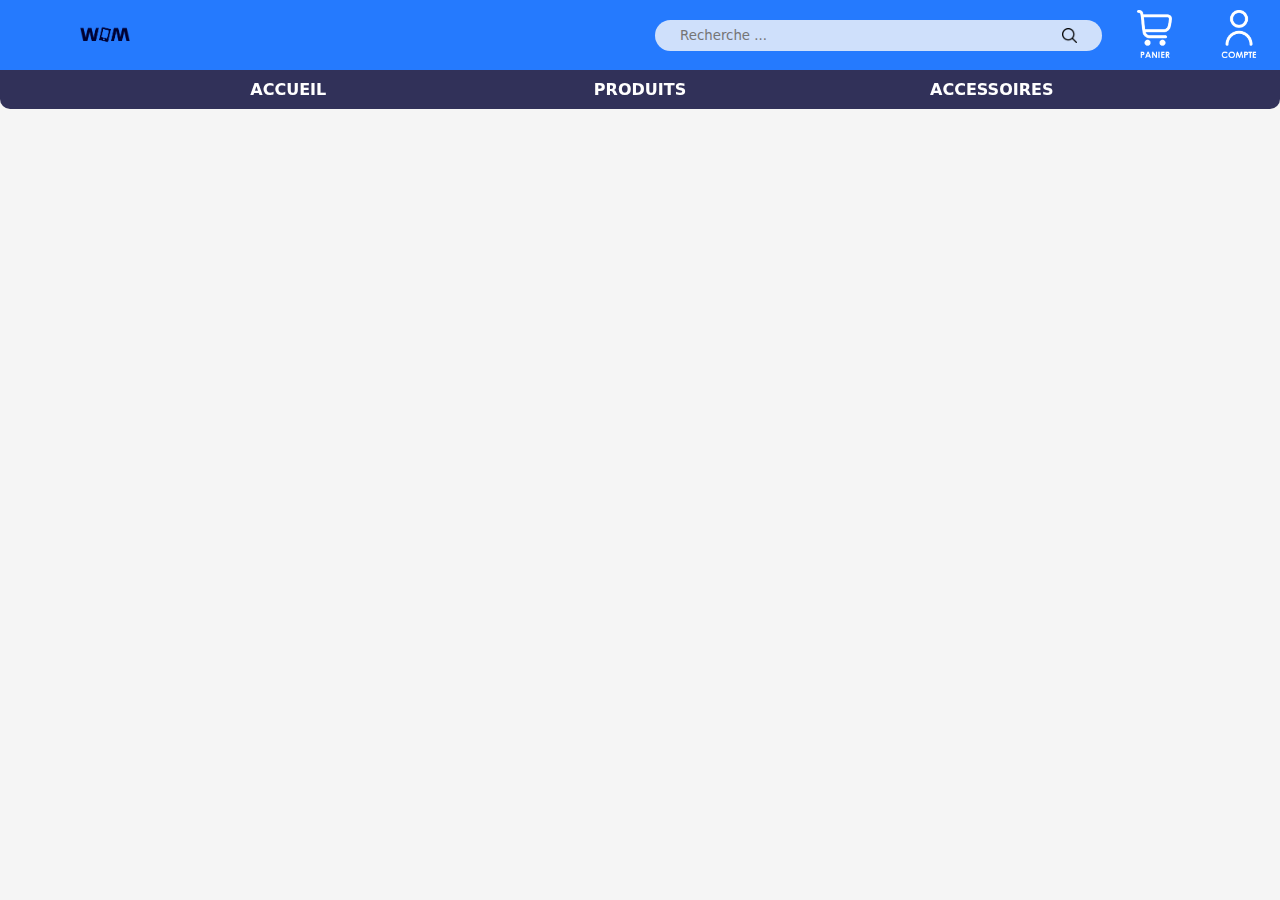
==== index.html @ 444b0772 "Ajout du header sur la page index.html et du CSS" ====
<!DOCTYPE html>
<html lang="fr-FR" dir="ltr">
    <head>
        <title>Wireless Market</title>
        <meta name="description" content="Wireless Market, le meilleur vendeur de smartphone">
        <meta charset="utf-8">
        <meta name="viewport" content="width=device-width, initial-scale=1.0">
        <link rel="icon" href="image/logo.png">
        <link rel="stylesheet" href="css/style.css">
    </head>

    <body>
        <header>
            <a href="index.html" id="headerLogoLink">
                <img src="image/logo.png" alt="Logo" id="headerLogo">
            </a>

            <div id="headerSearchDiv">
                <form action="recherche.php" method="get" id="headerSearch">
                    <input type="search" name="search" id="search" maxlength="200" placeholder="Recherche ...">
                    <input type="image" src="image/search.png" alt="recherche" height="15" id="searchIcon">
                </form>
            </div>
            

            <a href="html/cart.html" id="headerCartLink">
                <img src="image/cart.png" alt="Panier" id="headerCartIcon">
            </a>

            <a href="" id="headerAccountLink">
                <img src="image/account.png" alt="Compte" id="headerAccountIcon">
            </a>
        </header>

        <nav>
            <a href="index.html">ACCUEIL</a>
            <a href="html/products.html">PRODUITS</a>
            <a href="html/products.html#accessoiresTitle">ACCESSOIRES</a>
        </nav>

    </body>
</html>
---- css/style.css ----
:root {
    --bleu1 : rgb(0, 100, 255);
    --bleu2 : rgb(0, 0, 50);
}

* {
    font-family: system-ui, -apple-system, BlinkMacSystemFont, 'Segoe UI', Roboto, Oxygen, Ubuntu, Cantarell, 'Open Sans', 'Helvetica Neue', sans-serif;
    margin: 0;
    padding: 0;
}

body {
    display: flex;
    flex-wrap: wrap;
    justify-content: center;
    margin: auto;
    background-color: rgb(245, 245, 245);
}



/* CSS pour le header •••••••••••••••••••••••••••••••••••••••••••••••••••••••••••••••••••••••••••••••••••••••••••••••••••• */


header {
    width: 100%;
    padding: 10px;
    display: flex;
    flex-wrap: wrap;
    justify-content: space-between;
    align-items: center;
    background-color: rgba(0, 100, 255, 0.85);
}

#headerLogoLink {
    width: 15%;
    display: flex;
    justify-content: center;
    align-items: center;
}
#headerLogo {
    width: 50px;
    height: auto;
}
#headerLogo:hover {
    filter: brightness(1.5);
    transition: 0.25s;
}
#headerLogo:active {
    transform: scale(0.95);
    transition: 0.25s;
}

#headerSearchDiv {
    width: 70%;
    height: 100%;
    display: flex;
    justify-content: right;
    align-items: center;
}
#headerSearch {
    height: 50%;
    width: 50%;
    padding: 3px;
    display: flex;
    justify-content: space-between;
    align-items: center;
    background-color: rgba(250, 250, 250, 0.8);
    border-radius: 30px;
}
#headerSearch #search {
    height: 100%;
    width: 80%;
    margin: 0 5% 0 5%;
    border: none;
    background-color: rgba(250, 250, 250, 0);
}
#headerSearch #searchIcon {
    height: 15px;
    width: auto;
    margin: 0 5% 0 5%;
}
#headerSearch #searchIcon:active {
    transform: scale(0.8);
    transition: 0.25s;
}

#headerCartLink{
    width: 5%;
    display: flex;
    justify-content: center;
    align-items: center;
}
#headerCartIcon {
    width: 50px;
    height: auto;
}
#headerCartIcon:active {
    transform: scale(0.95);
    transition: 0.25s;
}

#headerAccountLink {
    width: 5%;
    display: flex;
    justify-content: center;
    align-items: center;
}
#headerAccountIcon {
    width: 50px;
    height: auto;
}
#headerAccountIcon:active {
    transform: scale(0.95);
    transition: 0.25s;
}

nav {
    width: 100%;
    padding: 5px;
    margin-bottom: 50px;
    display: flex;
    flex-wrap: wrap;
    justify-content: space-evenly;
    align-items: center;
    font-weight: bold;
    background-color: rgba(0, 0, 50, 0.80);
    border-radius: 0px 0px 10px 10px;
    backdrop-filter: blur(25px);
    position: sticky;
    top: 0;
    z-index: 50;
}
nav a {
    width: 10%;
    padding: 5px;
    color: white;
    text-align: center;
    text-decoration: none;
    border-radius: 10px;
}
nav a:hover {
    background-color: var(--bleu1);
    transition: 0.25s;
}
nav a:active {
    background-color: rgb(0, 80, 200);
    transform: scale(0.95);
    transition: 0.25s;
}
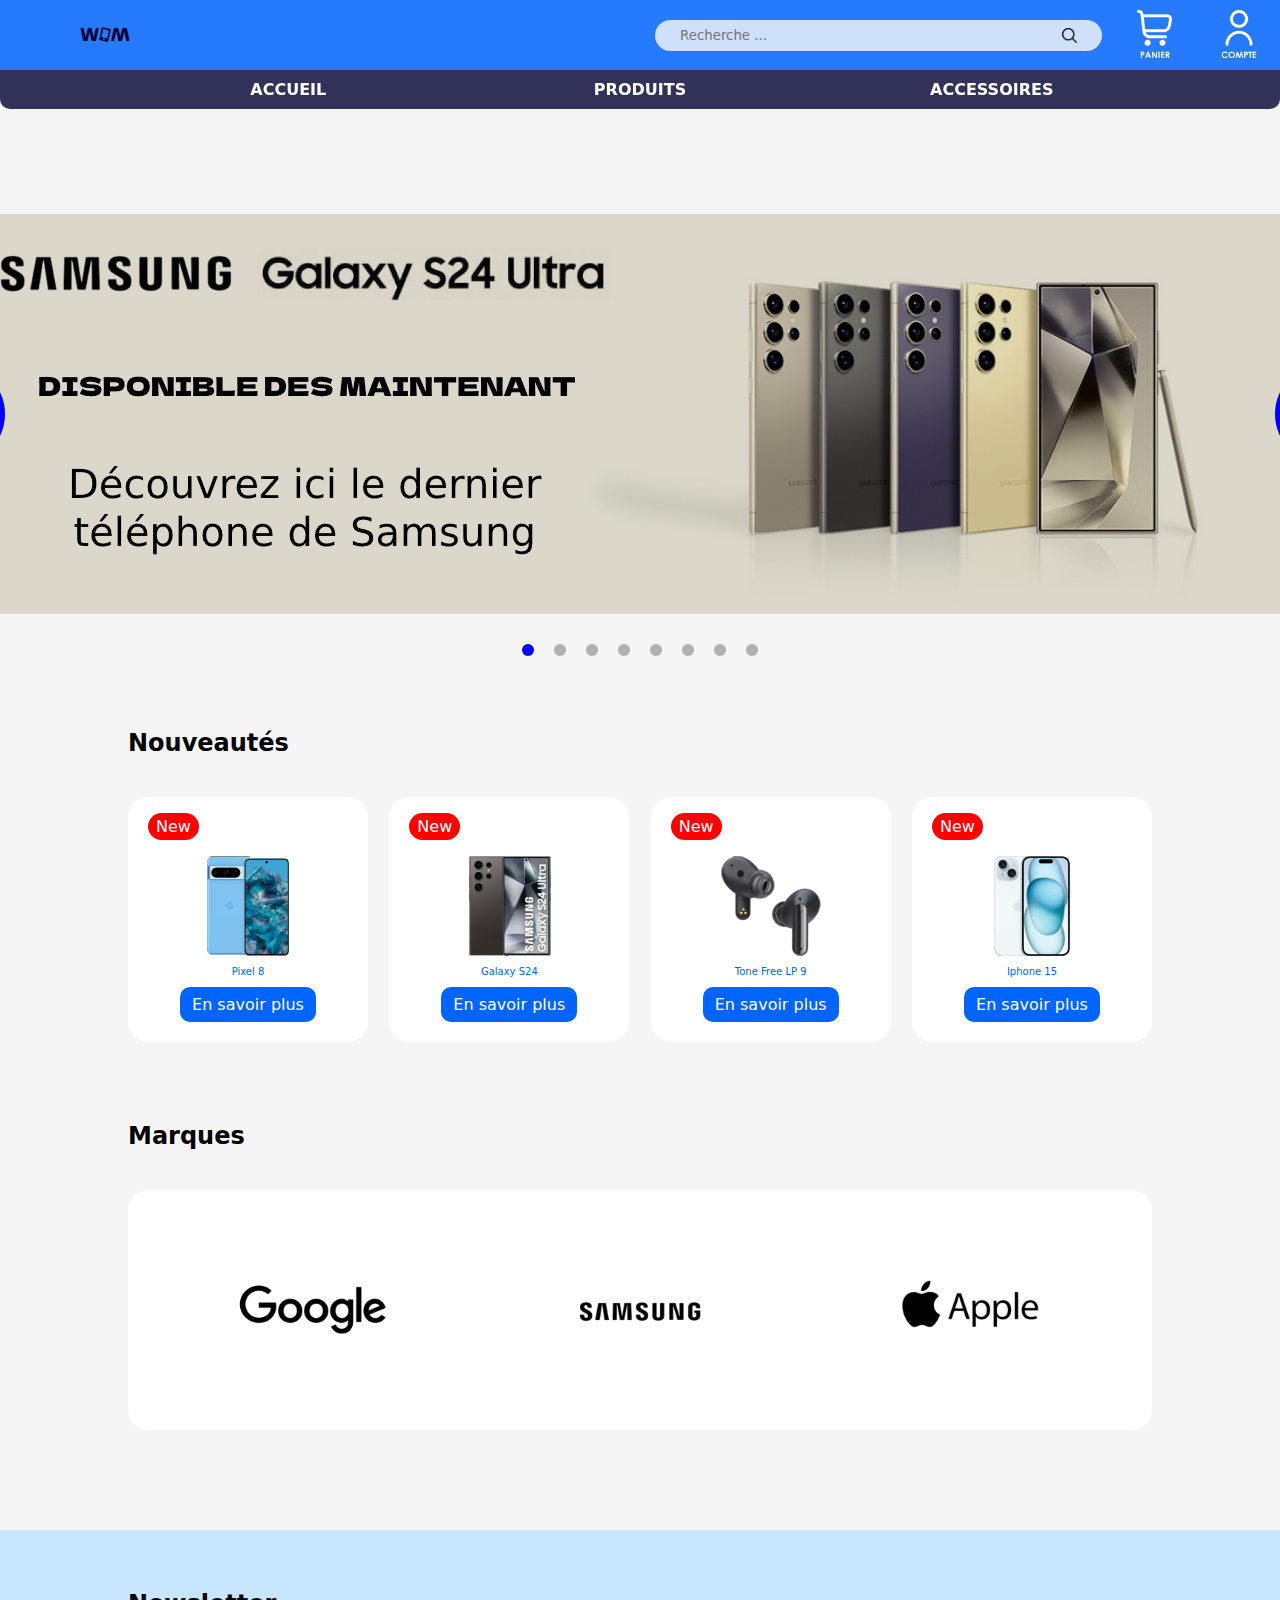
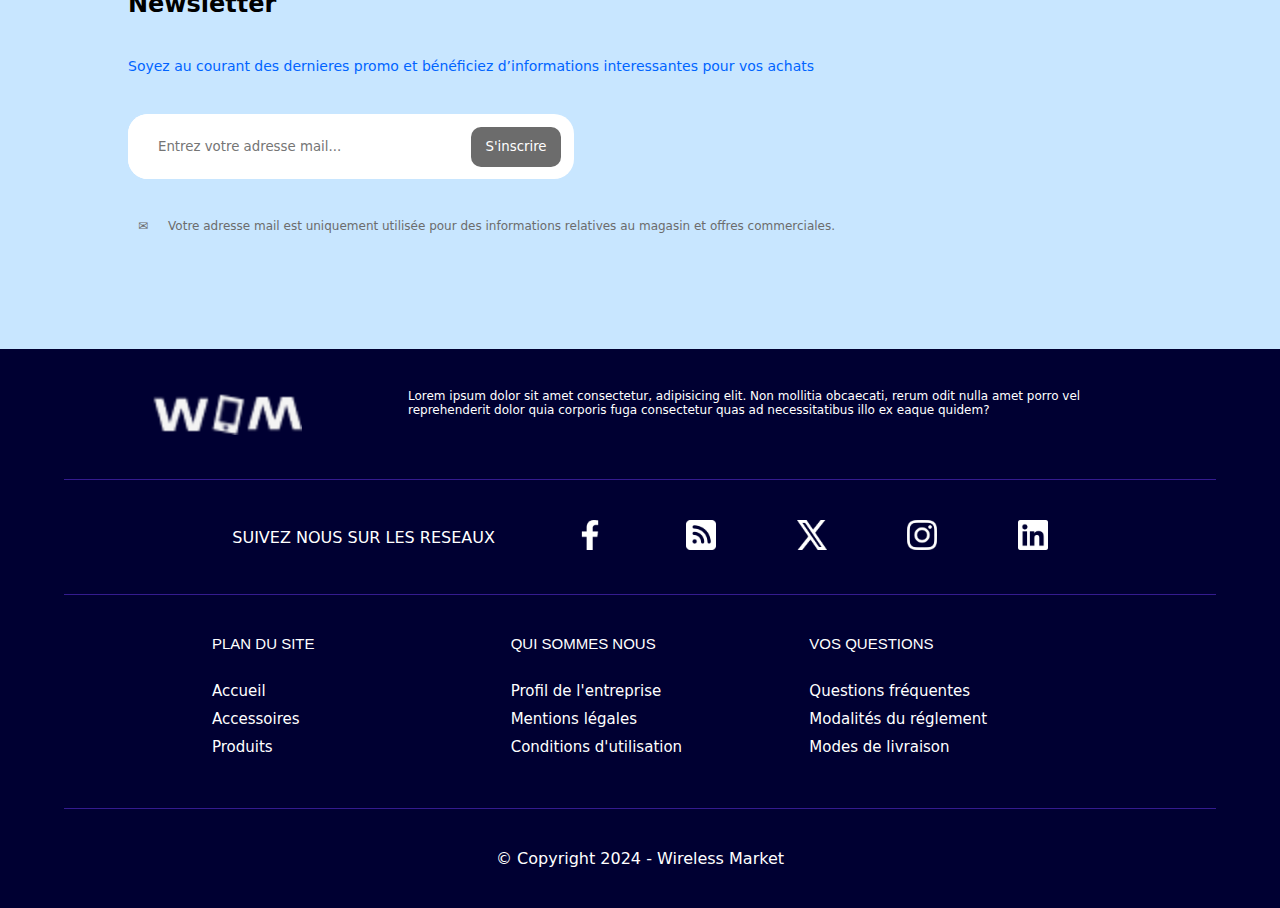
==== commit 3c0c3a58: "Ajout du corps de la page, le footer, les images sur index.html avec le css" ====
--- a/index.html
+++ b/index.html
@@ -38,5 +38,187 @@
             <a href="html/products.html#accessoiresTitle">ACCESSOIRES</a>
         </nav>
 
+        <div class="container">
+            <div class="item-1">
+                <button class="arrow left">
+                    <a class="material-icons">&#10094</a>
+                </button>
+            </div>
+            <div class="item-2"> 
+                <button class="arrow right">
+                    <a class="material-icons">&#10095</a>
+                </button>
+            </div>
+            <div class="carousel">
+                <div class="slider">
+                <section>
+                    <img class="slideImage" src="image/Diapo1.jpg">
+                    
+                </section>
+                <section>
+                    <img class="slideImage" src="image/Diapo2.jpg">
+                    
+                </section>
+                <section>
+                    <img class="slideImage" src="image/Diapo3.jpg">
+                    
+                </section>
+                <section>
+                    <img class="slideImage" src="image/Diapo4.jpg">
+                    
+                </section>
+                <section>
+                    <img class="slideImage" src="image/Diapo5.jpg">
+                </section>
+                <section>
+                    <img class="slideImage" src="image/Diapo1.jpg">
+                </section>
+                <section>
+                    <img class="slideImage" src="image/Diapo4.jpg">
+                </section>
+                <section>
+                    <img class="slideImage" src="image/Diapo3.jpg">
+                </section>
+                </div>
+                
+            </div>
+    
+            <div class="controls">
+                <ul>
+                    <li class="selected"></li>
+                    <li></li>
+                    <li></li>
+                    <li></li>
+                    <li></li>
+                    <li></li>
+                    <li></li>
+                    <li></li>
+                </ul>
+                <p class="bar"></p>
+            </div>
+        </div>
+
+        <main>
+            <section>
+                <h2>Nouveautés</h2>
+                <div class="news">
+                    <article>
+                        <p class="new-band">New</p>
+                        <span>
+                            <img class="new-img" src="image/preview_new12.png" alt="">
+                            <p class="product-title">Pixel 8</p>
+                            <a href="index.html">En savoir plus</a>
+                        </span>
+                    </article>
+                    <article>
+                        <p class="new-band">New</p>
+                        <span>
+                            <img class="new-img" src="image/preview_new2.png" alt="">
+                            <p class="product-title">Galaxy S24</p>
+                            <a href="index.html">En savoir plus</a>
+                        </span>
+                    </article>
+                    <article>
+                        <p class="new-band">New</p>
+                        <span>
+                            <img class="new-img" src="image/Tone Free LP 9.png" alt="">
+                            <p class="product-title">Tone Free LP 9</p>
+                            <a href="index.html">En savoir plus</a>
+                        </span>
+                    </article>
+                    <article>
+                        <p class="new-band">New</p>
+                        <span>
+                            <img class="new-img" src="image/preview_new4.png" alt="">
+                            <p class="product-title">Iphone 15</p>
+                            <a href="index.html">En savoir plus</a>
+                        </span>
+                    </article>
+                </div>
+            </section>
+            <section>
+                <h2>Marques</h2>
+                <div class="brands">
+                   <img class="brand-img" src="image/google.png" alt="">
+                   <img class="brand-img" src="image/samsung.png" alt="">
+                   <img class="brand-img" src="image/apple.png" alt="">
+                </div>
+            </section>
+        </main>
+
+        <aside>
+            <div>
+            <h2>Newsletter</h2>
+            <p>Soyez au courant des dernieres promo et bénéficiez d’informations interessantes pour vos achats</p>
+            <section>
+                <form action="page.php" method="">
+                    <input type="email" name="email" id="email" placeholder="Entrez votre adresse mail..." maxlength="150">
+                    <input type="submit" id="submit" value="S'inscrire">
+                </form>
+                <span>
+                    <a>&#9993</a>
+                    <a>Votre adresse mail est uniquement utilisée pour des informations relatives au magasin et offres commerciales.</a>
+                </span>
+            </section>
+            </div>
+        </aside>
+
+        <footer>
+            <section>
+                <img class="logo-end" src="image/logo-end.png" alt="">
+            
+                <p class="desc">Lorem ipsum dolor sit amet consectetur, adipisicing elit. Non mollitia obcaecati, rerum odit nulla amet porro vel reprehenderit dolor quia corporis fuga consectetur quas ad necessitatibus illo ex eaque quidem?</p>
+            </section>
+            <aside class="footer-space"></aside>
+            <div>
+                <p class="social">SUIVEZ NOUS SUR LES RESEAUX</p>
+                <a href="https://www.facebook.com/?locale=fr_FR">
+                    <img class="res" src="image/facebook.png" alt="reseau social">
+                </a>
+                <a href="https://fr.wikipedia.org/wiki/RSS">
+                    <img class="res" src="image/rss.png" alt="reseau social">
+                </a>
+                <a href="https://twitter.com/?lang=fr">
+                    <img class="res" src="image/x.png" alt="reseau social">
+                </a>
+                <a href="https://www.instagram.com/">
+                    <img class="res" src="image/insta.png" alt="reseau social">
+                </a>
+                <a href="https://fr.linkedin.com/">
+                    <img class="res" src="image/linkedin.png" alt="reseau social">
+                </a>
+            </div>
+            <aside class="footer-space"></aside>
+            <article>
+                <span>
+                    <p class="sub-links">PLAN DU SITE</p>
+                    <a href="index.html" class="sub-link">Accueil</a>
+                    <a href="index.html" class="sub-link">Accessoires</a>
+                    <a href="index.html" class="sub-link">Produits</a>
+                </span>
+                <span>
+                    <p class="sub-links">QUI SOMMES NOUS</p>
+                    <a href="index.html" class="sub-link">Profil de l'entreprise</a>
+                    <a href="index.html" class="sub-link">Mentions légales</a>
+                    <a href="index.html" class="sub-link">Conditions d'utilisation</a>
+                
+                </span>
+                <span class="social">
+                    <p class="sub-title">VOS QUESTIONS</p>
+                    <a class="sub-link">Questions fréquentes</a>
+                    <a class="sub-link">Modalités du réglement</a>
+                    <a class="sub-link">Modes de livraison</a>
+                </span>
+            </article>
+            <aside class="footer-space"></aside>
+            <ul>
+                <li>
+                    <p>© Copyright 2024 - Wireless Market</p>
+                </li>
+            </ul>
+        </footer>
+
+        <script src="javascript/main.js"></script>
+
     </body>
 </html>--- a/css/style.css
+++ b/css/style.css
@@ -147,4 +147,527 @@
     background-color: rgb(0, 80, 200);
     transform: scale(0.95);
     transition: 0.25s;
-}+}
+
+
+
+/* CSS pour la page d'accueil •••••••••••••••••••••••••••••••••••••••••••••••••••••••••••••••••••••••••••••••••••••••••••••••••••• */
+
+
+
+.container{
+    width: 1370px;
+    height: 400px;
+    position: relative;
+    margin: 55px 0px 55px 0px;
+}
+
+.slideImage{
+    width: 1370px;
+    height: 400px;
+
+}
+
+.item-1{
+    position: absolute;
+    height: 400px;
+    width: 50px;
+    display: flex;
+    align-items: center;
+    left: 0px;
+    z-index: 2;
+}
+
+.item-2{
+    position: absolute;
+    height: 400px;
+    width: 50px;
+    display: flex;
+    align-items: center;
+    right: 0;
+    z-index: 2;
+}
+
+.item-1 button{
+    border: none;
+    cursor: pointer;
+    height: 100px;
+    width: 50px;
+    display: flex;
+    align-items: center;
+    justify-content: center;
+    left: 0;
+}
+
+.item-2 button{
+    border: none;
+    cursor: pointer;
+    height: 100px;
+    width: 50px;
+    display: flex;
+    align-items: center;
+    justify-content: center;
+    right: 0;
+}
+
+.carousel{
+    height: 400px;
+    width: 100%;
+    position: static;
+    overflow: hidden;
+    border-radius: 30px;
+    z-index: 1;
+}
+
+.slider{
+    height: 100%;
+    display: flex;
+    width: 400%;
+    transition: all 0.3s;
+}
+
+.slider section {
+    flex-basis: 100%;
+    /*display: flex;
+    justify-content: center;
+    align-items: center;*/
+}
+
+.controls .arrow{
+    position: absolute;
+    cursor: pointer;
+}
+
+.controls span{
+    display: flex;
+    justify-content: center;
+    align-items: center;
+    z-index: 10;
+}
+
+.controls span .arrow{
+    display: flex;
+    justify-content: center;
+    align-items: center;
+}
+
+
+.item-1 .arrow a{
+    color: white;
+    width: 50px;
+    height: 100px;
+    display: flex;
+    justify-content: center;
+    align-items: center;
+    line-height: 0;
+    right: 0px;
+    position: relative;
+    font-size: 20px;
+    padding: 0px 3px 0px 0px;
+}
+
+.item-1 .arrow a:hover{
+    color: blue;
+}
+
+.item-2 .arrow a:hover{
+    color: blue;
+}
+
+.item-2 .arrow a{
+    color: white;
+    width: 50px;
+    height: 100px;
+    display: flex;
+    justify-content: center;
+    align-items: center;
+    line-height: 0;
+    position: relative;
+    left: 0px;
+    font-size: 20px;
+    padding: 0px 0px 0px 3px;
+}
+
+.arrow.left{
+    left: none;
+    background: blue;
+    border-radius: 0px 100px 100px 0px;
+}
+
+.arrow.left:hover{
+    background: white;
+}
+
+.arrow.right{
+    right: 0;
+    background: blue;
+    border-radius: 100px 0px 0px 100px;
+
+}
+
+.arrow.right:hover{
+    background: white;
+}
+
+.controls {
+    display: flex;
+    justify-content: center;
+    margin: 20px 0px 20px 0px;
+}
+
+.controls ul{
+    position: static;
+    margin: auto;
+    bottom: 55px;
+    left: 50%;
+    z-index: 4;
+    list-style: none;
+    display: flex;
+    justify-content: center;
+    padding: 0px 0px 0px 0px;
+    margin: 0;
+    background-color: transparent;
+}
+
+.controls ul li{
+    width: 8px;
+    height: 8px;
+    border: 2px solid transparent;
+    border-radius: 50px;
+    margin: 10px;
+    background: rgb(178, 178, 178);
+    cursor: pointer;
+}
+
+
+
+.controls ul li.selected{
+    background: blue;
+}
+
+
+
+main {
+    margin: 20px 0px 20px 0px;
+    width: 100%;
+}
+
+main section {
+    width: 80%;
+    margin: 40px auto 80px auto;
+}
+
+main section h2 {
+    margin: 40px 0px 40px 0px;
+}
+
+main .news {
+    display: flex;
+    flex-wrap: wrap;
+    justify-content: space-between;
+}
+
+main article {
+    width: 200px;
+    background-color: white;
+    padding: 20px;
+    border-radius: 20px;
+    margin: 0px 0px 0px 0px;
+}
+
+
+@keyframes pulse-animation {
+    0% {
+      box-shadow: 0 0 0 0px rgba(255, 0, 0, 0.2);
+    }
+    100% {
+      box-shadow: 0 0 0 20px rgba(255, 0, 0, 0);
+    }
+  }
+
+main .new-band {
+    display: inline;
+    background-color: red;
+    color: white;
+    padding: 4px 8px 4px 8px;
+    border-radius: 20px;
+    margin: 0px 130px 0px 0px;
+    animation: pulse-animation 2s infinite;
+}
+
+main .product-title {
+    display: block;
+    color: #0064FF;
+    padding: 10px 0px 10px 0px;
+    border-radius: 20px;
+    width: 100px;
+    margin: 0px 50px 0px 50px;
+    text-align: center;
+    font-size: 10px;
+}
+
+main span {
+    display: flex;
+    flex-wrap: wrap;
+    justify-content: center;
+}
+
+main .new-img {
+    height: 100px;
+    width: 100px;
+    margin: 0px 20px 0px 20px;
+    padding: 20px 0px 0px 0px;
+}
+
+main a {
+    display: block;
+    margin: 0px 0px 0px 0px;
+    text-decoration: none;
+    background-color: #0064FF;
+    color: white;
+    padding: 8px 12px 8px 12px;
+    border-radius: 10px;
+}
+
+main a:hover{
+    transform: scale(1.15);
+    transition: 0.25s;
+}
+
+main .brands {
+    background-color: white;
+    display: flex;
+    justify-content: space-around;
+    border-radius: 20px;
+    height: 200px;
+    align-items: center;
+    margin: 20px 0px 20px 0px;
+    padding: 20px;
+}
+
+main .brand-img{
+    height: 100px;
+    width: auto;
+}
+
+main .brand-img:hover{
+    transform: scale(1.5);
+    transition: 0.25s;
+}
+
+
+
+aside {
+    width: 100%;
+    background-color: #C8E6FF;
+    padding: 60px 0px 70px 0px;
+}
+
+aside div {
+    background-color: #C8E6FF;
+    width: 80%;
+    margin: auto;
+}
+
+aside h2 {
+    margin: 0px 0px 40px 0px;
+}
+
+aside section {
+    display: flex;
+    flex-wrap: wrap;
+}
+
+aside form {
+    width: auto;
+    height: 65px;
+    background-color: white;
+    border-radius: 20px;
+    display: flex;
+    align-items: center;
+}
+
+aside input {
+    outline: none;
+    border: none;
+}
+
+aside #email{
+    background-color: white;
+    padding: 10px 0px 10px 30px;
+    width: 300px;
+    height: 45px;
+    border-radius: 20px;
+    margin: 0px 0px 0px 0px;
+}
+
+aside #submit{
+    padding: 10px;
+    margin: 0px 13px 0px 13px;
+    background-color: #6c6c6c;
+    color: white;
+    border-radius: 10px;
+    height: 40px;
+    width: 90px;
+    text-align: center;
+}
+
+aside #submit:hover{
+    transform: scale(1.1);
+    transition: 0.25s;
+    background-color: #0064FF;
+}
+
+aside p {
+    color: #0064FF;
+    margin: 0px 0px 40px 0px;
+    font-size: 14px;
+}
+
+aside span{
+    display: flex;
+    padding: 40px 0px 40px 0px;
+    width: 100%;
+}
+
+aside a {
+    display: block;
+    height: 20px;
+    margin: 0px 10px 0px 10px;
+    color: #6c6c6c;
+    font-size: 12px;
+}
+
+
+
+footer {
+    background-color: #000032;
+    width: 100%;
+}
+
+footer section .logo-end{
+    height: 50px;
+}
+
+.footer-space {
+    margin: auto;
+    width: 90%;
+    background-color: rgb(52, 27, 143);
+    height: 1px;
+    padding: 0;
+}
+
+footer section {
+    height: 50px;
+    display: flex;
+    margin: auto;
+    width: 80%;
+    padding: 40px 0px 40px 0px;
+}
+
+footer section .desc{
+    height: 50px;
+    margin: 0px 0px 0px 40px;
+    text-align: left;
+    color: white;
+    font-size: 12px;
+}
+
+footer section .logo-end{
+    height: 50px;
+    margin: 0px 40px 0px 0px;
+}
+
+footer div{
+    margin: auto;
+    padding: 40px 0px 40px 0px;
+    display: flex;
+    width: 70%;
+    align-items: center;
+    justify-content: space-around;
+}
+
+footer div .social{
+    color: white;
+
+}
+
+footer article {
+    display: flex;
+    width: 70%;
+    margin: auto;
+    justify-content: space-around;
+    padding: 40px 0px 40px 0px;
+}
+
+footer article span{
+    height: 133px;
+    width: 270px;
+    padding: 0px 20px 0px 20px;
+    flex-direction: column;
+    justify-content: flex-start;
+    align-items: flex-start;
+    display: flex;
+}
+
+footer a .res {
+    height: 30px;
+}
+
+footer span p{
+    color: white;
+    margin: 0px 0px 30px 0px;
+    text-transform: none;
+    font-family: 'Arial Narrow Bold', sans-serif;
+    font-weight: 2;
+    font-size: 15px;
+    padding: 0;
+}
+
+footer span a{
+    color: white;
+    display: block;
+    padding: 0;
+    margin: 0px 0px 10px 0px;
+    text-decoration: none;
+    font-size: 15px;
+}
+
+footer span a:hover{
+    text-decoration: underline;
+    transition: 0.25s;
+}
+
+footer ul{
+    width: 100%;
+    display: flex;
+    /*margin: 60px 0px 60px 0px;*/
+    padding: 40px 0 40px 0px;
+    justify-content: center;
+}
+
+footer li{
+    list-style: none;
+
+}
+
+footer li a{
+    color: white;
+    margin: auto;
+    text-transform: none;
+    font-family: Tahoma, sans-serif;
+    font-weight: 2;
+    font-size: 15px;
+    text-decoration: none;
+}
+
+footer li p {
+    color: white;
+    margin: auto;
+}
+
+footer li a:hover{
+    text-decoration: underline;
+    transition: 0.25s;
+}
+
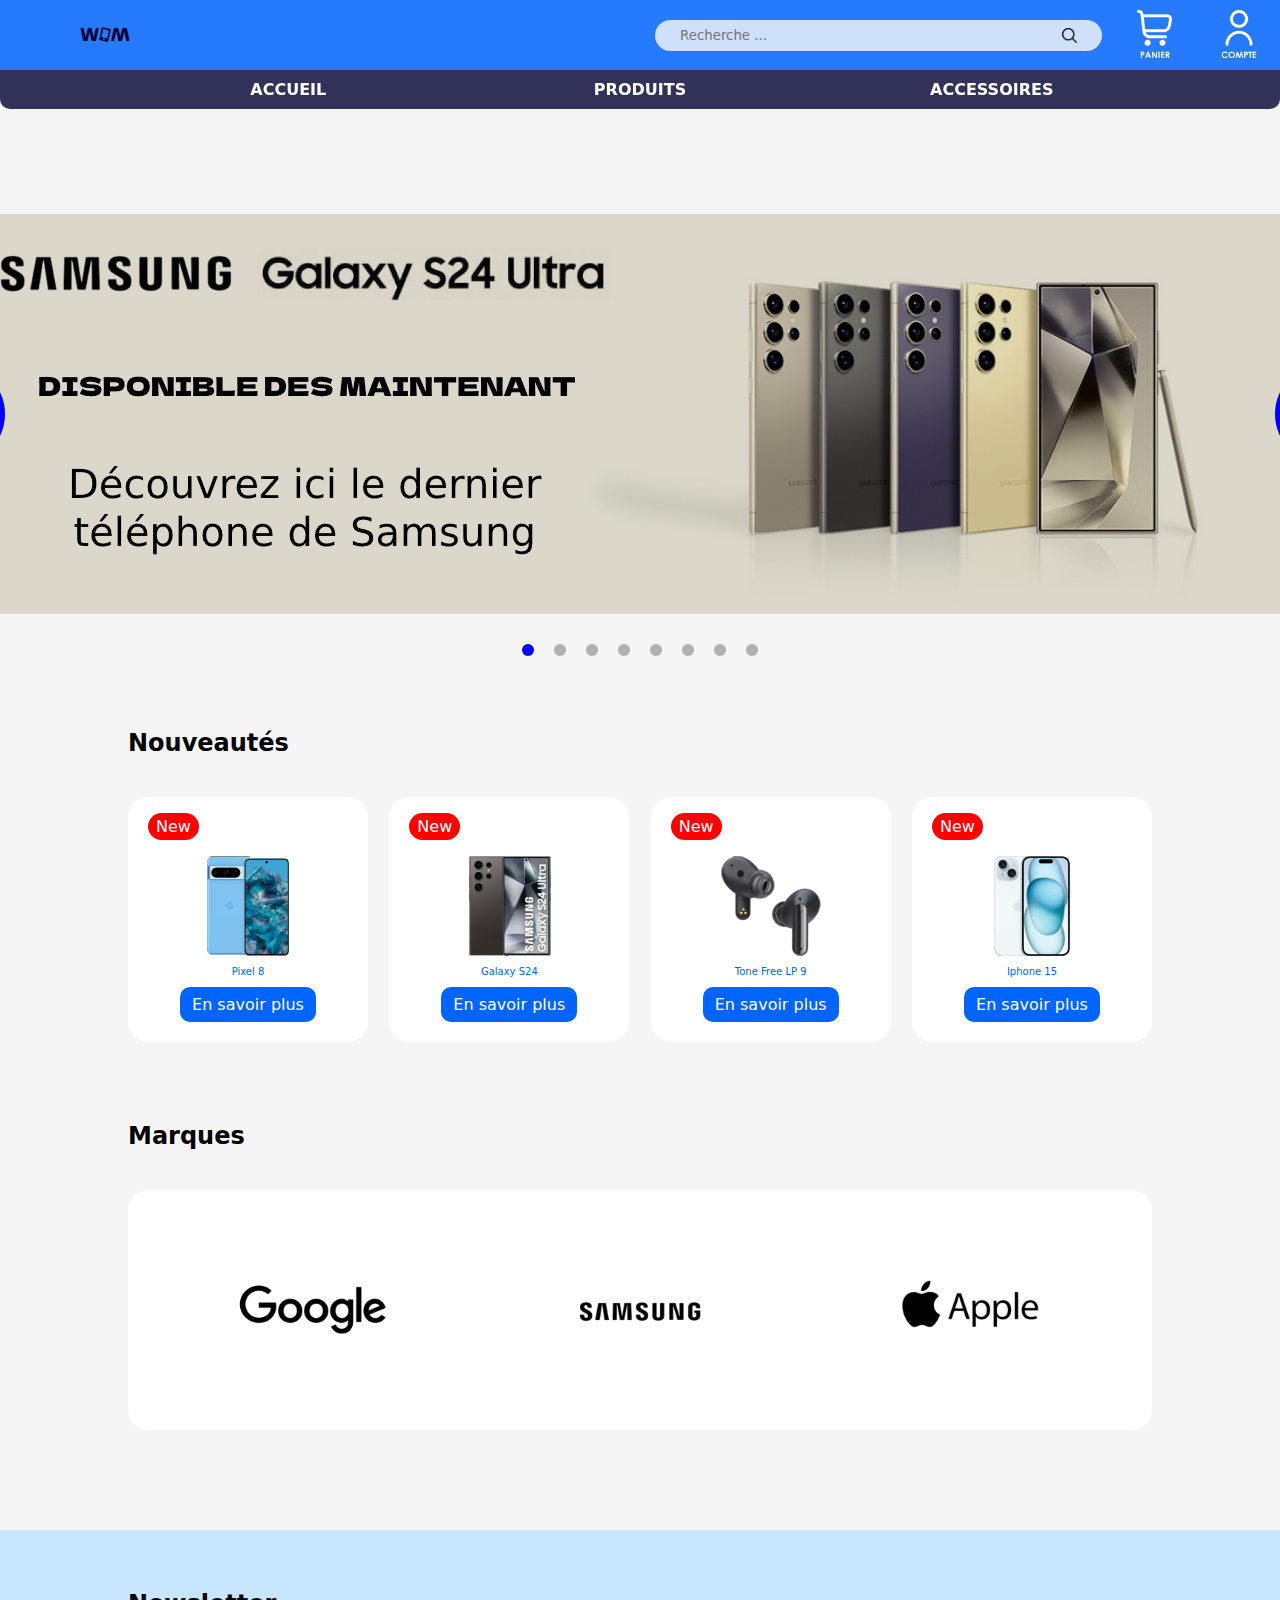
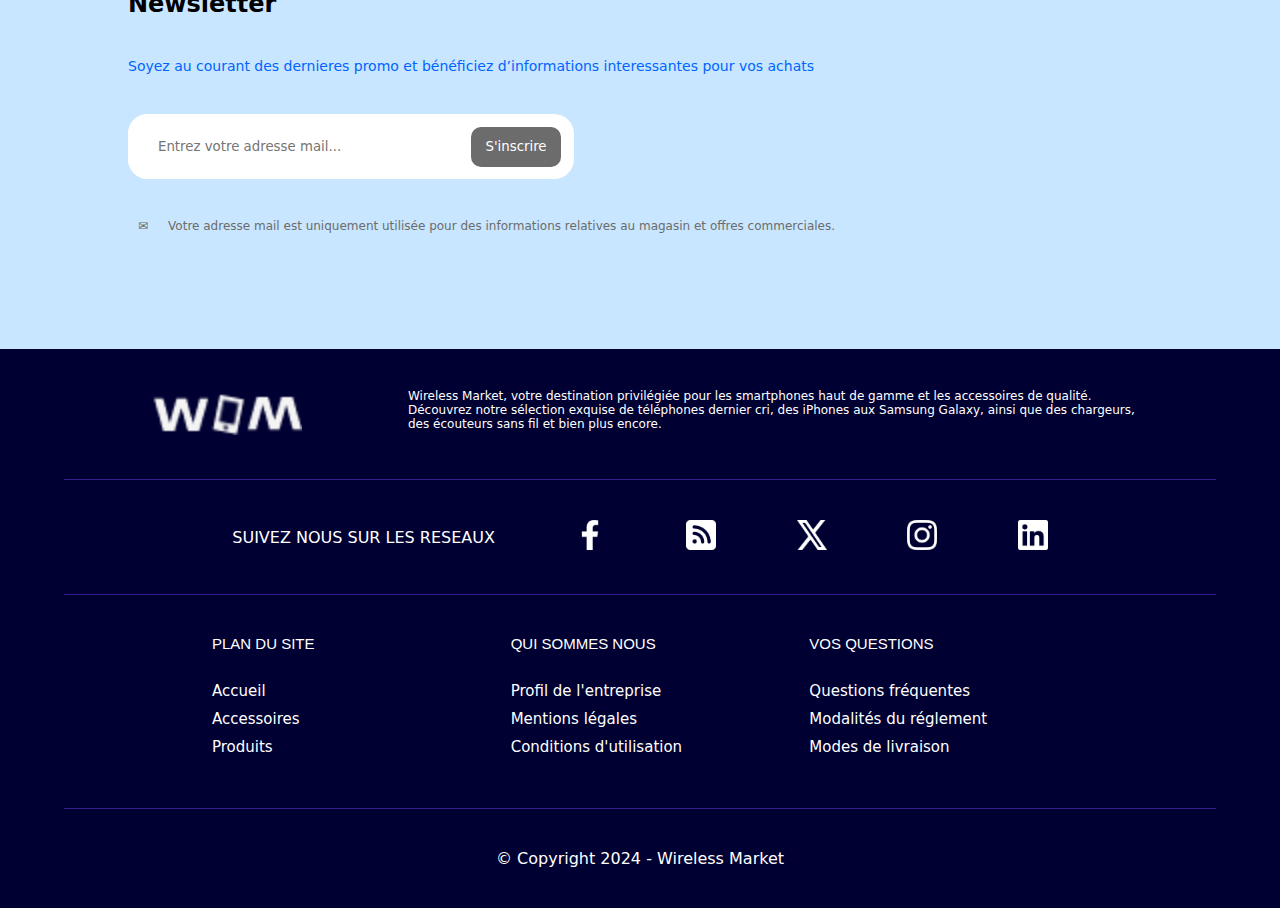
==== commit 4f27b494: "Correction du problème de responsive sur la page index.html. Et changement de description du footer." ====
--- a/index.html
+++ b/index.html
@@ -6,7 +6,8 @@
         <meta charset="utf-8">
         <meta name="viewport" content="width=device-width, initial-scale=1.0">
         <link rel="icon" href="image/logo.png">
-        <link rel="stylesheet" href="css/style.css">
+        <link rel="stylesheet" href="css/index.css">
+        <link rel="stylesheet" href="css/headerFooter.css">
     </head>
 
     <body>
@@ -167,7 +168,7 @@
             <section>
                 <img class="logo-end" src="image/logo-end.png" alt="">
             
-                <p class="desc">Lorem ipsum dolor sit amet consectetur, adipisicing elit. Non mollitia obcaecati, rerum odit nulla amet porro vel reprehenderit dolor quia corporis fuga consectetur quas ad necessitatibus illo ex eaque quidem?</p>
+                <p class="desc">Wireless Market, votre destination privilégiée pour les smartphones haut de gamme et les accessoires de qualité. Découvrez notre sélection exquise de téléphones dernier cri, des iPhones aux Samsung Galaxy, ainsi que des chargeurs, des écouteurs sans fil et bien plus encore.</p>
             </section>
             <aside class="footer-space"></aside>
             <div>
@@ -193,8 +194,8 @@
                 <span>
                     <p class="sub-links">PLAN DU SITE</p>
                     <a href="index.html" class="sub-link">Accueil</a>
-                    <a href="index.html" class="sub-link">Accessoires</a>
-                    <a href="index.html" class="sub-link">Produits</a>
+                    <a href="html/products.html#accessoiresTitle" class="sub-link">Accessoires</a>
+                    <a href="html/products.html" class="sub-link">Produits</a>
                 </span>
                 <span>
                     <p class="sub-links">QUI SOMMES NOUS</p>
--- a/css/index.css
+++ b/css/index.css
@@ -0,0 +1,582 @@
+:root {
+    --bleu1 : rgb(0, 100, 255);
+    --bleu2 : rgb(0, 0, 50);
+}
+
+* {
+    font-family: system-ui, -apple-system, BlinkMacSystemFont, 'Segoe UI', Roboto, Oxygen, Ubuntu, Cantarell, 'Open Sans', 'Helvetica Neue', sans-serif;
+    margin: 0;
+    padding: 0;
+}
+
+body {
+    display: flex;
+    flex-wrap: wrap;
+    justify-content: center;
+    margin: auto;
+    background-color: rgb(245, 245, 245);
+}
+
+
+
+/* CSS pour la page d'accueil •••••••••••••••••••••••••••••••••••••••••••••••••••••••••••••••••••••••••••••••••••••••••••••••••••• */
+
+
+.container{
+    width: 1370px;
+    height: 400px;
+    position: relative;
+    margin: 55px 0px 55px 0px;
+}
+
+.slideImage{
+    width: 1370px;
+    height: 400px;
+
+}
+
+.item-1{
+    position: absolute;
+    height: 400px;
+    width: 50px;
+    display: flex;
+    align-items: center;
+    left: 0px;
+    z-index: 2;
+}
+
+.item-2{
+    position: absolute;
+    height: 400px;
+    width: 50px;
+    display: flex;
+    align-items: center;
+    right: 0;
+    z-index: 2;
+}
+
+.item-1 button{
+    border: none;
+    cursor: pointer;
+    height: 100px;
+    width: 50px;
+    display: flex;
+    align-items: center;
+    justify-content: center;
+    left: 0;
+}
+
+.item-2 button{
+    border: none;
+    cursor: pointer;
+    height: 100px;
+    width: 50px;
+    display: flex;
+    align-items: center;
+    justify-content: center;
+    right: 0;
+}
+
+.carousel{
+    height: 400px;
+    width: 100%;
+    position: static;
+    overflow: hidden;
+    border-radius: 30px;
+    z-index: 1;
+}
+
+.slider{
+    height: 100%;
+    display: flex;
+    width: 400%;
+    transition: all 0.3s;
+}
+
+.slider section {
+    flex-basis: 100%;
+    /*display: flex;
+    justify-content: center;
+    align-items: center;*/
+}
+
+.controls .arrow{
+    position: absolute;
+    cursor: pointer;
+}
+
+.controls span{
+    display: flex;
+    justify-content: center;
+    align-items: center;
+    z-index: 10;
+}
+
+.controls span .arrow{
+    display: flex;
+    justify-content: center;
+    align-items: center;
+}
+
+
+.item-1 .arrow a{
+    color: white;
+    width: 50px;
+    height: 100px;
+    display: flex;
+    justify-content: center;
+    align-items: center;
+    line-height: 0;
+    right: 0px;
+    position: relative;
+    font-size: 20px;
+    padding: 0px 3px 0px 0px;
+}
+
+.item-1 .arrow a:hover{
+    color: blue;
+}
+
+.item-2 .arrow a:hover{
+    color: blue;
+}
+
+.item-2 .arrow a{
+    color: white;
+    width: 50px;
+    height: 100px;
+    display: flex;
+    justify-content: center;
+    align-items: center;
+    line-height: 0;
+    position: relative;
+    left: 0px;
+    font-size: 20px;
+    padding: 0px 0px 0px 3px;
+}
+
+.arrow.left{
+    left: none;
+    background: blue;
+    border-radius: 0px 100px 100px 0px;
+}
+
+.arrow.left:hover{
+    background: white;
+}
+
+.arrow.right{
+    right: 0;
+    background: blue;
+    border-radius: 100px 0px 0px 100px;
+
+}
+
+.arrow.right:hover{
+    background: white;
+}
+
+.controls {
+    display: flex;
+    justify-content: center;
+    margin: 20px 0px 20px 0px;
+}
+
+.controls ul{
+    position: static;
+    margin: auto;
+    bottom: 55px;
+    left: 50%;
+    z-index: 4;
+    list-style: none;
+    display: flex;
+    justify-content: center;
+    padding: 0px 0px 0px 0px;
+    margin: 0;
+    background-color: transparent;
+}
+
+.controls ul li{
+    width: 8px;
+    height: 8px;
+    border: 2px solid transparent;
+    border-radius: 50px;
+    margin: 10px;
+    background: rgb(178, 178, 178);
+    cursor: pointer;
+}
+
+
+
+.controls ul li.selected{
+    background: blue;
+}
+
+@media screen and (max-width: 900px){
+    .container{
+        width: 768px;
+        height: 224px;
+    }
+    
+    .slideImage{
+        width: 768px;
+        height: 224px;
+    
+    }
+
+    .item-1{
+        height: 224px;
+        width: 50px;
+    }
+    
+    .item-2{
+        height: 224px;
+        width: 50px;
+    }
+    
+    .carousel{
+        height: 224px;
+    }
+
+    .slider{
+        height: 224px;
+    }
+
+    .slider section{
+        height: 224px;
+    }
+}
+
+@media screen and (max-width: 480px){
+    .container{
+        width: 345px;
+        height: 100px;
+    }
+    
+    .slideImage{
+        width: 345px;
+        height: 100px;
+    
+    }
+
+    .item-1{
+        height: 100px;
+        width: 50px;
+    }
+    
+    .item-2{
+        height: 100px;
+        width: 50px;
+    }
+    
+    .carousel{
+        height: 100px;
+    }
+
+    .slider{
+        height: 100px;
+    }
+
+    .slider section{
+        height: 100px;
+    }
+    
+    
+    .item-1 .arrow a{
+        color: blue;
+    }
+    
+    .item-2 .arrow a{
+        color: blue;
+    }
+    
+    .arrow.left{
+        background: transparent;
+    }
+
+    .arrow.left:hover{
+        background: transparent;
+    }
+    
+    .arrow.right{
+        background: transparent;
+    
+    }
+
+    .arrow.right:hover{
+        background: transparent;
+    }
+}
+
+main {
+    margin: 20px 0px 20px 0px;
+    width: 100%;
+}
+
+main section {
+    width: 80%;
+    margin: 40px auto 80px auto;
+}
+
+main section h2 {
+    margin: 40px 0px 40px 0px;
+}
+
+main .news {
+    display: flex;
+    flex-wrap: wrap;
+    justify-content: space-between;
+}
+
+main article {
+    width: 200px;
+    background-color: white;
+    padding: 20px;
+    border-radius: 20px;
+    margin: 0px 0px 0px 0px;
+}
+
+
+@keyframes pulse-animation {
+    0% {
+      box-shadow: 0 0 0 0px rgba(255, 0, 0, 0.2);
+    }
+    100% {
+      box-shadow: 0 0 0 20px rgba(255, 0, 0, 0);
+    }
+  }
+
+main .new-band {
+    display: inline;
+    background-color: red;
+    color: white;
+    padding: 4px 8px 4px 8px;
+    border-radius: 20px;
+    margin: 0px 130px 0px 0px;
+    animation: pulse-animation 2s infinite;
+}
+
+main .product-title {
+    display: block;
+    color: #0064FF;
+    padding: 10px 0px 10px 0px;
+    border-radius: 20px;
+    width: 100px;
+    margin: 0px 50px 0px 50px;
+    text-align: center;
+    font-size: 10px;
+}
+
+main span {
+    display: flex;
+    flex-wrap: wrap;
+    justify-content: center;
+}
+
+main .new-img {
+    height: 100px;
+    width: 100px;
+    margin: 0px 20px 0px 20px;
+    padding: 20px 0px 0px 0px;
+}
+
+main a {
+    display: block;
+    margin: 0px 0px 0px 0px;
+    text-decoration: none;
+    background-color: #0064FF;
+    color: white;
+    padding: 8px 12px 8px 12px;
+    border-radius: 10px;
+}
+
+main a:hover{
+    transform: scale(1.15);
+    transition: 0.25s;
+}
+
+main .brands {
+    background-color: white;
+    display: flex;
+    justify-content: space-around;
+    border-radius: 20px;
+    height: 200px;
+    align-items: center;
+    margin: 20px 0px 20px 0px;
+    padding: 20px;
+}
+
+main .brand-img{
+    height: 100px;
+    width: auto;
+}
+
+main .brand-img:hover{
+    transform: scale(1.5);
+    transition: 0.25s;
+}
+
+@media screen and (max-width: 900px){
+
+    main .news {
+        justify-content: center;
+    }
+
+    main section h2 {
+        text-align: center;
+    }
+    
+    main article {
+        width: 200px;
+        margin: 30px;
+    }
+    
+    main .product-title {
+        margin: 0px 30px 0px 30px;
+        font-size: 10px;
+    }
+    
+    main a {
+        font-size: 11px;
+    }
+    
+    main .brands {
+        flex-wrap: wrap;
+    }
+    
+    main .brand-img{
+        height: 80px;
+    }
+}
+
+@media screen and (max-width: 480px){
+    
+    main .news {
+        justify-content: center;
+    }
+
+    main section h2 {
+        text-align: center;
+    }
+
+    main article {
+        width: 200px;
+    }
+    
+    main .product-title {
+        margin: 0px 50px 0px 50px;
+    }
+    
+    main a {
+        font-size: 8px;
+    }
+    
+    main .brands {
+        flex-wrap: wrap;
+
+    }
+    
+    main .brand-img{
+        height: 50px;
+    }
+}
+
+/* CSS pour la Newsletter •••••••••••••••••••••••••••••••••••••••••••••••••••••••••••••••••••••••••••••••••••••••••••••••••••• */
+
+
+aside {
+    width: 100%;
+    background-color: #C8E6FF;
+    padding: 60px 0px 70px 0px;
+}
+
+aside div {
+    background-color: #C8E6FF;
+    width: 80%;
+    margin: auto;
+}
+
+aside h2 {
+    margin: 0px 0px 40px 0px;
+}
+
+aside section {
+    display: flex;
+    flex-wrap: wrap;
+}
+
+aside form {
+    width: auto;
+    height: 65px;
+    background-color: white;
+    border-radius: 20px;
+    display: flex;
+    align-items: center;
+}
+
+aside input {
+    outline: none;
+    border: none;
+}
+
+aside #email{
+    background-color: white;
+    padding: 10px 0px 10px 30px;
+    width: 300px;
+    height: 45px;
+    border-radius: 20px;
+    margin: 0px 0px 0px 0px;
+}
+
+aside #submit{
+    padding: 10px;
+    margin: 0px 13px 0px 13px;
+    background-color: #6c6c6c;
+    color: white;
+    border-radius: 10px;
+    height: 40px;
+    width: 90px;
+    text-align: center;
+}
+
+aside #submit:hover{
+    transform: scale(1.1);
+    transition: 0.25s;
+    background-color: #0064FF;
+}
+
+aside p {
+    color: #0064FF;
+    margin: 0px 0px 40px 0px;
+    font-size: 14px;
+}
+
+aside span{
+    display: flex;
+    padding: 40px 0px 40px 0px;
+    width: 100%;
+}
+
+aside a {
+    display: block;
+    height: 20px;
+    margin: 0px 10px 0px 10px;
+    color: #6c6c6c;
+    font-size: 12px;
+}
+
+@media screen and (max-width: 900px){
+    aside span{
+        width: 700px;
+    }
+    
+    aside a {
+        font-size: 13px;
+    }
+}
+
+@media screen and (max-width: 480px){
+    aside #email{
+        width: 170px;
+    }
+}--- a/css/headerFooter.css
+++ b/css/headerFooter.css
@@ -0,0 +1,351 @@
+/* CSS pour le header •••••••••••••••••••••••••••••••••••••••••••••••••••••••••••••••••••••••••••••••••••••••••••••••••••• */
+
+
+header {
+    width: 100%;
+    padding: 10px;
+    display: flex;
+    flex-wrap: wrap;
+    justify-content: space-between;
+    align-items: center;
+    background-color: rgba(0, 100, 255, 0.85);
+}
+
+#headerLogoLink {
+    width: 15%;
+    display: flex;
+    justify-content: center;
+    align-items: center;
+}
+#headerLogo {
+    width: 50px;
+    height: auto;
+}
+#headerLogo:hover {
+    filter: brightness(1.5);
+    transition: 0.25s;
+}
+#headerLogo:active {
+    transform: scale(0.95);
+    transition: 0.25s;
+}
+
+#headerSearchDiv {
+    width: 70%;
+    height: 100%;
+    display: flex;
+    justify-content: right;
+    align-items: center;
+}
+#headerSearch {
+    height: 50%;
+    width: 50%;
+    padding: 3px;
+    display: flex;
+    justify-content: space-between;
+    align-items: center;
+    background-color: rgba(250, 250, 250, 0.8);
+    border-radius: 30px;
+}
+#headerSearch #search {
+    height: 100%;
+    width: 80%;
+    margin: 0 5% 0 5%;
+    border: none;
+    background-color: rgba(250, 250, 250, 0);
+}
+#headerSearch #searchIcon {
+    height: 15px;
+    width: auto;
+    margin: 0 5% 0 5%;
+}
+#headerSearch #searchIcon:active {
+    transform: scale(0.8);
+    transition: 0.25s;
+}
+@media screen and (max-width:800px) {
+    #headerSearchDiv {
+        width: 50%;
+        justify-content: center;
+    }
+    #headerSearch {
+        width: 80%;
+    }
+}
+
+#headerCartLink{
+    width: 5%;
+    display: flex;
+    justify-content: center;
+    align-items: center;
+}
+#headerCartIcon {
+    width: 50px;
+    height: auto;
+}
+#headerCartIcon:active {
+    transform: scale(0.95);
+    transition: 0.25s;
+}
+
+#headerAccountLink {
+    width: 5%;
+    display: flex;
+    justify-content: center;
+    align-items: center;
+}
+#headerAccountIcon {
+    width: 50px;
+    height: auto;
+}
+#headerAccountIcon:active {
+    transform: scale(0.95);
+    transition: 0.25s;
+}
+@media screen and (max-width:800px) {
+    #headerCartLink{
+        width: 10%;
+    }
+    #headerAccountLink {
+        width: 10%;
+    }
+}
+
+nav {
+    width: 100%;
+    padding: 5px;
+    margin-bottom: 50px;
+    display: flex;
+    flex-wrap: wrap;
+    justify-content: space-evenly;
+    align-items: center;
+    font-weight: bold;
+    background-color: rgba(0, 0, 50, 0.80);
+    border-radius: 0px 0px 10px 10px;
+    backdrop-filter: blur(25px);
+    position: sticky;
+    top: 0;
+    z-index: 50;
+}
+nav a {
+    width: 10%;
+    padding: 5px;
+    color: white;
+    text-align: center;
+    text-decoration: none;
+    border-radius: 10px;
+}
+nav a:hover {
+    background-color: var(--bleu1);
+    transition: 0.25s;
+}
+nav a:active {
+    background-color: rgb(0, 80, 200);
+    transform: scale(0.95);
+    transition: 0.25s;
+}
+@media screen and (max-width:800px) {
+    nav a {
+        width: 20%;
+        padding: 10px 1px 10px 1px;
+    }
+}
+
+
+
+/* CSS pour le footer •••••••••••••••••••••••••••••••••••••••••••••••••••••••••••••••••••••••••••••••••••••••••••••••••••• */
+
+
+footer {
+    background-color: #000032;
+    width: 100%;
+}
+
+footer section .logo-end{
+    height: 50px;
+}
+
+.footer-space {
+    margin: auto;
+    width: 90%;
+    background-color: rgb(52, 27, 143);
+    height: 1px;
+    padding: 0;
+}
+
+footer section {
+    height: 50px;
+    display: flex;
+    margin: auto;
+    width: 80%;
+    padding: 40px 0px 40px 0px;
+}
+
+footer section .desc{
+    height: 50px;
+    margin: 0px 0px 0px 40px;
+    text-align: left;
+    color: white;
+    font-size: 12px;
+}
+
+footer section .logo-end{
+    height: 50px;
+    margin: 0px 40px 0px 0px;
+}
+
+footer div{
+    margin: auto;
+    padding: 40px 0px 40px 0px;
+    display: flex;
+    width: 70%;
+    align-items: center;
+    justify-content: space-around;
+}
+
+footer div .social{
+    color: white;
+
+}
+
+footer article {
+    display: flex;
+    width: 70%;
+    margin: auto;
+    justify-content: space-around;
+    padding: 40px 0px 40px 0px;
+}
+
+footer article span{
+    height: 133px;
+    width: 270px;
+    padding: 0px 20px 0px 20px;
+    flex-direction: column;
+    justify-content: flex-start;
+    align-items: flex-start;
+    display: flex;
+}
+
+footer a .res {
+    height: 30px;
+}
+
+footer span p{
+    color: white;
+    margin: 0px 0px 30px 0px;
+    text-transform: none;
+    font-family: 'Arial Narrow Bold', sans-serif;
+    font-weight: 2;
+    font-size: 15px;
+    padding: 0;
+}
+
+footer span a{
+    color: white;
+    display: block;
+    padding: 0;
+    margin: 0px 0px 10px 0px;
+    text-decoration: none;
+    font-size: 15px;
+}
+
+footer span a:hover{
+    text-decoration: underline;
+    transition: 0.25s;
+}
+
+footer ul{
+    width: 100%;
+    display: flex;
+    /*margin: 60px 0px 60px 0px;*/
+    padding: 40px 0 40px 0px;
+    justify-content: center;
+}
+
+footer li{
+    list-style: none;
+
+}
+
+footer li a{
+    color: white;
+    margin: auto;
+    text-transform: none;
+    font-family: Tahoma, sans-serif;
+    font-weight: 2;
+    font-size: 15px;
+    text-decoration: none;
+}
+
+footer li p {
+    color: white;
+    margin: auto;
+}
+
+footer li a:hover{
+    text-decoration: underline;
+    transition: 0.25s;
+}
+
+@media screen and (max-width: 900px){
+    footer section .desc{
+        font-size: 9px;
+    }
+
+    footer section .logo-end{
+        height: 30px;
+    }
+
+    footer a .res{
+        height: 20px;
+    }
+
+    footer span p{
+        font-size: 10px;
+    }
+    
+    footer span a{
+        font-size: 10px;
+    }
+}
+
+@media screen and (max-width: 480px){
+    footer {
+        background-color: #000032;
+        width: 100%;
+    }
+    
+    footer section .desc{
+        margin: 0px 0px 0px 10px;
+        font-size: 8px;
+    }
+    
+    footer section .logo-end{
+        height: 30px;
+        margin: 0px 10px 0px 0px;
+    }
+    
+    footer div .social{
+        font-size: 8px;
+    }
+    
+    footer a .res{
+        height: 15px;
+    }
+    
+    footer span p{
+        font-size: 8px;
+    }
+    
+    footer span a{
+        font-size: 8px;
+    }
+    
+    footer li a{
+        font-size: 10px;
+    }
+    
+    footer li p {
+        font-size: 10px;
+    }
+}